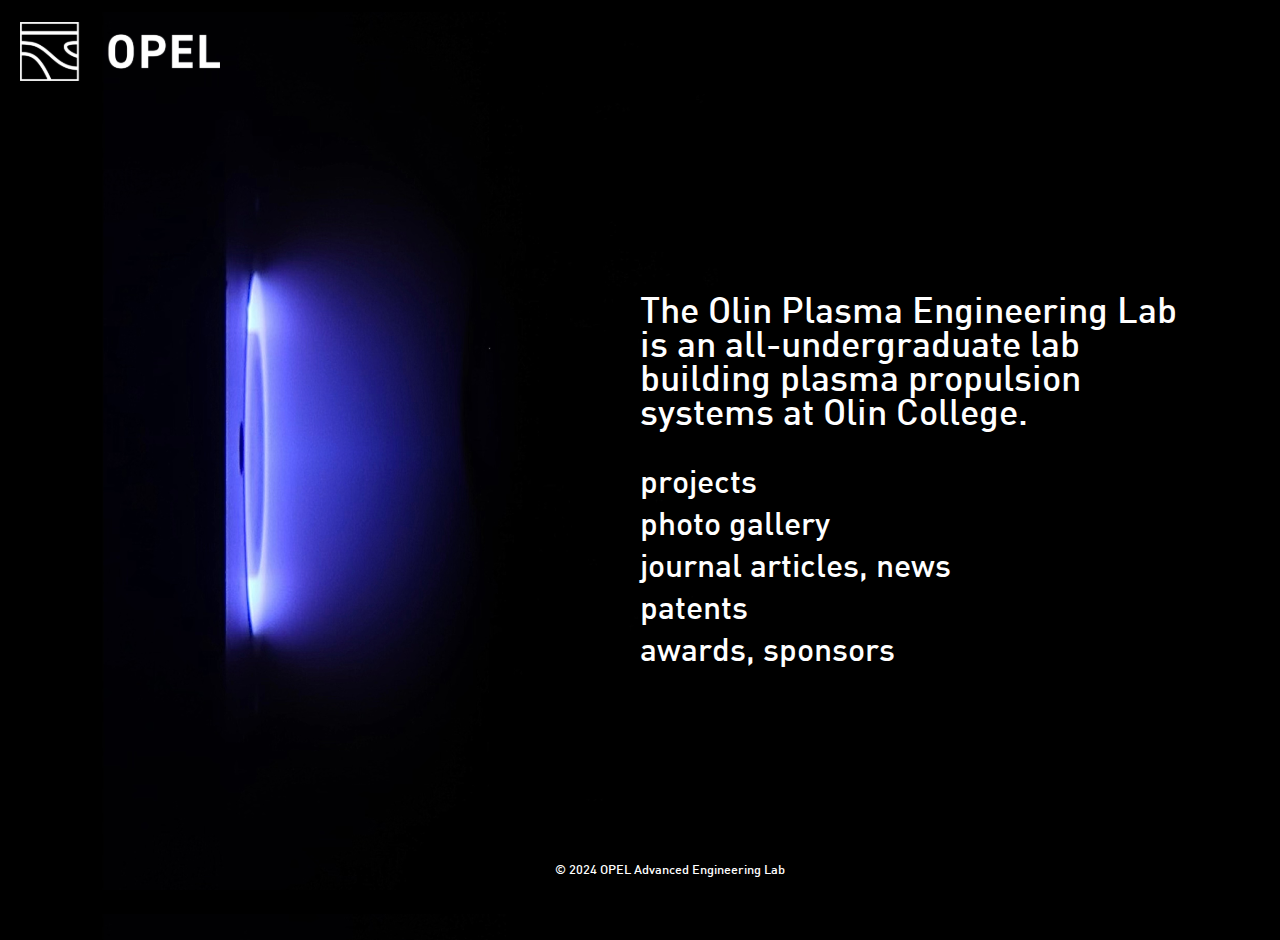
==== index.html @ 8bec4253 "Launch version of website homepage: UI/UX, responsiveness, and key elements." ====
<!DOCTYPE html>
<html lang="en">
  <head>
    <meta charset="UTF-8" />
    <meta name="viewport" content="width=device-width, initial-scale=1.0" />
    <title>OPEL Advanced Engineering Lab</title>
    <link rel="stylesheet" href="styles.css" />
    <link rel="preconnect" href="https://fonts.googleapis.com" />
    <link rel="preconnect" href="https://fonts.gstatic.com" crossorigin />
    <link
      href="https://fonts.googleapis.com/css2?family=Roboto&display=swap"
      rel="stylesheet"
    />

    <style>
      /* Add your CSS here */
    </style>
  </head>
  <body>
    <div class="container">
      <div class="column collapse">
        <header>
          <h1><img src="img/header_white_transparent 2.svg" alt="" /></h1>
        </header>
      </div>
      <div class="column center">
        <header>
          <p class="introduction">
            The Olin Plasma Engineering Lab is an all-undergraduate lab building
            plasma propulsion systems at Olin College.
          </p>
        </header>
        <nav>
          <ul>
            <li><a href="#projects">projects</a></li>
            <li><a href="#photo-gallery">photo gallery</a></li>
            <li><a href="#journal-articles">journal articles, news</a></li>
            <li><a href="#patents">patents</a></li>
            <li><a href="#awards">awards, sponsors</a></li>
          </ul>
        </nav>
      </div>
    </div>

    <footer class="bottom">
      <p>© 2024 OPEL Advanced Engineering Lab</p>
    </footer>
    <script>
      // Add your JavaScript here
    </script>
  </body>
</html>
---- styles.css ----
@font-face {
  font-family: "DIN Medium Regular";
  src: URL("font/DIN Medium Regular.ttf") format("truetype");
}

body {
  font-family: "DIN Medium Regular", "Roboto", sans-serif;
  background-image: url("img/background_img.png");
  color: #000000;
  margin: 0;
  padding: 0;
  color: white;
  padding: 20px;
}

header {
  text-align: left;
}

header h1 {
  margin: 0;
  color: #09f;
}

nav ul {
  list-style: none;
  padding: 0;
  margin: 0; /* Ensure there's no default margin */
}

nav li {
  margin-bottom: 10px; /* Adds some space between list items */
}

nav a {
  text-decoration: none;
  color: white;
  position: relative; /* Essential for positioning the pseudo-element */
  display: inline; /* Change to inline or inline-block */
  padding: 0; /* Adjust padding as needed */
}

nav a::after {
  content: "";
  position: absolute;
  width: 0; /* Start with no underline visible */
  height: 2px; /* Thickness of the underline */
  bottom: -5px; /* Adjust vertical position as needed */
  left: 0;
  background-color: white; /* Color of the underline */
  transition: width 0.4s ease-out; /* Adjust for a smoother transition */
  transform: translateX(-50%);
  visibility: hidden; /* Hide by default */
}

nav a:hover::after {
  width: 100%; /* Extend to full width of the text */
  transform: translateX(0%);
  visibility: visible; /* Ensure it's visible on hover */
}

footer {
  text-align: center;
  padding: 10px;
  font-size: 0.8em;
}

.container {
  display: flex;
  flex-direction: column;
}

.column {
  display: flex;
  flex-direction: column;
  align-items: flex-start; /* Align items to the start (left) of the container */
  justify-content: center;
  height: 70vh;
  text-align: left;
  width: 100%;
}

.column p,
.column ul {
  width: 90%;
}

.column ul {
  list-style-type: none;
  width: 100%;
  font-size: 2em;
  line-height: 1em;
  font-weight: 50;
}

.column p {
  list-style-type: none;
  font-size: 2.25em;
}
/* Media query for screens wider than 600px */
@media (min-width: 600px) {
  .container {
    flex-direction: row; /* Change to row to make columns side by side */
  }

  .column {
    width: 50%; /* Adjust the width so each column takes up half the container */
    height: 100vh;
  }

  .collapse {
    height: 1px !important;
  }
}

.collapse {
  padding-top: 10px;
  height: 50px !important;
}
.bottom {
  position: absolute;
  bottom: 0; /* set the bottom to 0*/
  align-self: center !important;
  width: 100%;
}
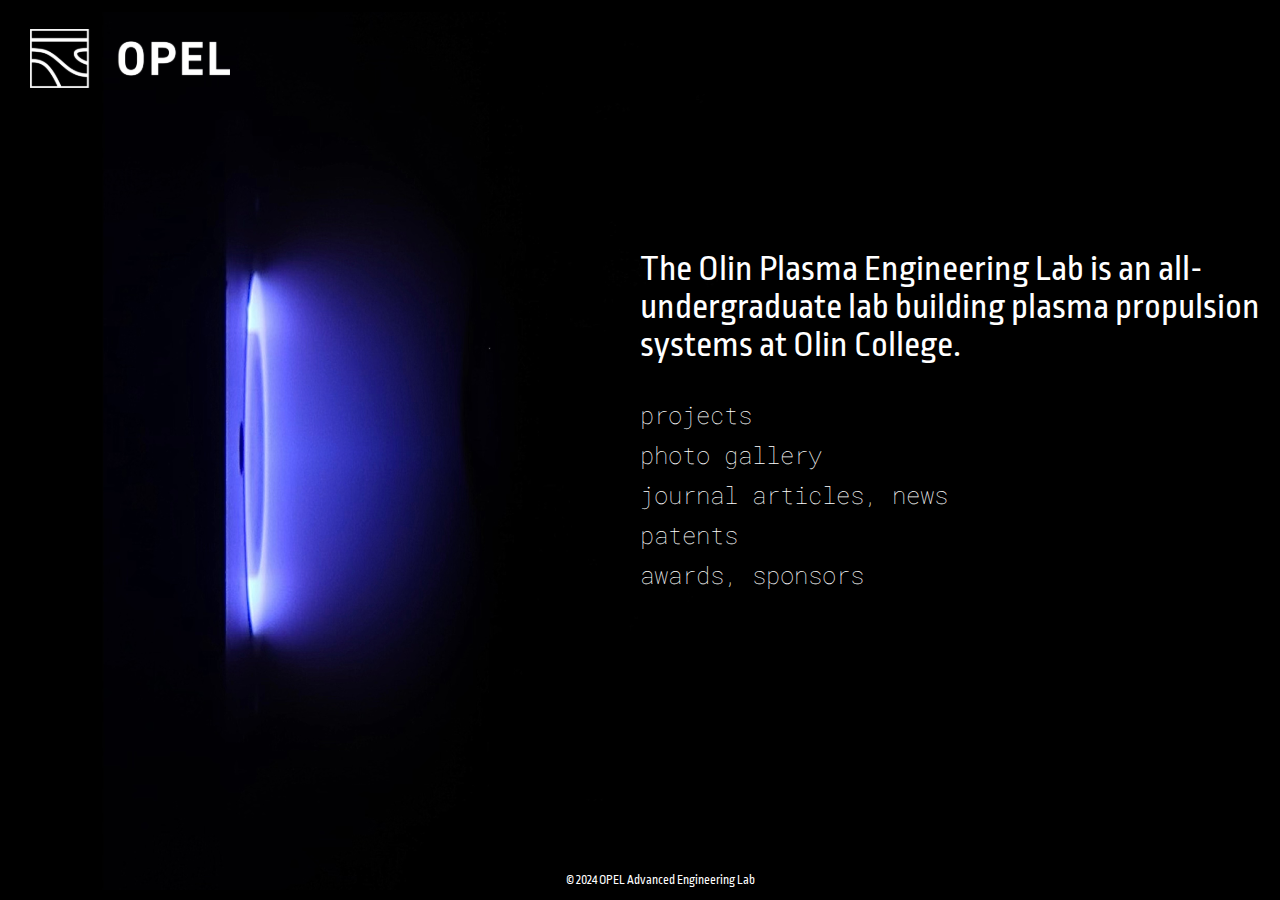
==== commit 9b30bc0a: "Added projects.html draft, responsive but need to add image for phone version." ====
--- a/index.html
+++ b/index.html
@@ -8,10 +8,21 @@
     <link rel="preconnect" href="https://fonts.googleapis.com" />
     <link rel="preconnect" href="https://fonts.gstatic.com" crossorigin />
     <link
-      href="https://fonts.googleapis.com/css2?family=Roboto&display=swap"
+      href="https://fonts.googleapis.com/css2?family=Courier+Prime&display=swap"
       rel="stylesheet"
     />
-
+    <link rel="preconnect" href="https://fonts.googleapis.com" />
+    <link rel="preconnect" href="https://fonts.gstatic.com" crossorigin />
+    <link
+      href="https://fonts.googleapis.com/css2?family=Courier+Prime&family=Ropa+Sans&display=swap"
+      rel="stylesheet"
+    />
+    <link rel="preconnect" href="https://fonts.googleapis.com" />
+    <link rel="preconnect" href="https://fonts.gstatic.com" crossorigin />
+    <link
+      href="https://fonts.googleapis.com/css2?family=Courier+Prime&family=Roboto+Mono:wght@500&family=Ropa+Sans&display=swap"
+      rel="stylesheet"
+    />
     <style>
       /* Add your CSS here */
     </style>
@@ -20,7 +31,7 @@
     <div class="container">
       <div class="column collapse">
         <header>
-          <h1><img src="img/header_white_transparent 2.svg" alt="" /></h1>
+          <img src="img/header_white_transparent 2.svg" alt="" class="logo" />
         </header>
       </div>
       <div class="column center">
@@ -32,11 +43,11 @@
         </header>
         <nav>
           <ul>
-            <li><a href="#projects">projects</a></li>
-            <li><a href="#photo-gallery">photo gallery</a></li>
-            <li><a href="#journal-articles">journal articles, news</a></li>
-            <li><a href="#patents">patents</a></li>
-            <li><a href="#awards">awards, sponsors</a></li>
+            <li><a href="projects.html">projects</a></li>
+            <li><a href="photo-gallery.html">photo gallery</a></li>
+            <li><a href="journal-articles.html">journal articles, news</a></li>
+            <li><a href="patents.html">patents</a></li>
+            <li><a href="awards.html">awards, sponsors</a></li>
           </ul>
         </nav>
       </div>
--- a/styles.css
+++ b/styles.css
@@ -1,70 +1,83 @@
+/* Font Faces */
 @font-face {
-  font-family: "DIN Medium Regular";
-  src: URL("font/DIN Medium Regular.ttf") format("truetype");
+  font-family: "DINLight";
+  src: url("fonts/DIN Light Regular.woff2") format("woff2"),
+    url("fonts/DIN Light Regular.woff") format("woff"),
+    url("fonts/DIN Light Regular.ttf") format("truetype");
 }
 
+/* Base Styles */
 body {
-  font-family: "DIN Medium Regular", "Roboto", sans-serif;
-  background-image: url("img/background_img.png");
-  color: #000000;
+  font-family: "DINLight", "Ropa Sans", "Courier Prime", sans-serif;
+  background-color: #000000;
   margin: 0;
-  padding: 0;
+  padding: 20px; /* Unified padding */
   color: white;
-  padding: 20px;
+  max-width: 100vw;
+  max-height: 100vh;
 }
 
 header {
   text-align: left;
 }
 
-header h1 {
-  margin: 0;
-  color: #09f;
+header p {
+  margin-top: 0 !important; /* Ensures no top margin for paragraphs inside header */
 }
 
+.logo {
+  padding: 10px;
+  max-height: 15vh;
+}
+
+/* Navigation Styles */
 nav ul {
   list-style: none;
   padding: 0;
-  margin: 0; /* Ensure there's no default margin */
+  margin: 0; /* Removes default margin */
+  width: 100% !important;
+  font-family: "Roboto Mono", "Helvetica Neue", Helvetica, Arial;
 }
 
 nav li {
-  margin-bottom: 10px; /* Adds some space between list items */
+  margin-bottom: 10px; /* Adds space between list items */
 }
 
 nav a {
   text-decoration: none;
   color: white;
-  position: relative; /* Essential for positioning the pseudo-element */
-  display: inline; /* Change to inline or inline-block */
-  padding: 0; /* Adjust padding as needed */
+  position: relative; /* Required for pseudo-element positioning */
+  display: inline; /* Adjusted to 'inline' for better flow */
+  padding: 0; /* Reset padding */
 }
 
 nav a::after {
   content: "";
   position: absolute;
-  width: 0; /* Start with no underline visible */
-  height: 2px; /* Thickness of the underline */
-  bottom: -5px; /* Adjust vertical position as needed */
+  width: 0; /* Initially hidden underline */
+  height: 2px;
+  bottom: -5px;
   left: 0;
-  background-color: white; /* Color of the underline */
-  transition: width 0.4s ease-out; /* Adjust for a smoother transition */
+  background-color: white;
+  transition: width 0.4s ease-out;
   transform: translateX(-50%);
-  visibility: hidden; /* Hide by default */
+  visibility: hidden; /* Hidden by default */
 }
 
 nav a:hover::after {
-  width: 100%; /* Extend to full width of the text */
+  width: 100%; /* Full width on hover */
   transform: translateX(0%);
-  visibility: visible; /* Ensure it's visible on hover */
+  visibility: visible; /* Makes underline visible on hover */
 }
 
+/* Footer Styles */
 footer {
   text-align: center;
-  padding: 10px;
+  /* padding: 10px; */
   font-size: 0.8em;
 }
 
+/* Layout Styles */
 .container {
   display: flex;
   flex-direction: column;
@@ -73,7 +86,7 @@
 .column {
   display: flex;
   flex-direction: column;
-  align-items: flex-start; /* Align items to the start (left) of the container */
+  align-items: flex-start; /* Align items to the start */
   justify-content: center;
   height: 70vh;
   text-align: left;
@@ -82,44 +95,42 @@
 
 .column p,
 .column ul {
-  width: 90%;
+  width: 100%;
 }
 
-.column ul {
+.column nav ul {
   list-style-type: none;
-  width: 100%;
-  font-size: 2em;
-  line-height: 1em;
+  font-size: 1.5em;
+  line-height: 1.25em;
   font-weight: 50;
 }
 
 .column p {
-  list-style-type: none;
   font-size: 2.25em;
 }
-/* Media query for screens wider than 600px */
+
+/* Responsive Design Adjustments */
 @media (min-width: 600px) {
+  body {
+    background-image: url("img/background_img.png"); /* Background image for wider screens */
+  }
   .container {
-    flex-direction: row; /* Change to row to make columns side by side */
+    flex-direction: row; /* Columns side by side */
   }
-
   .column {
-    width: 50%; /* Adjust the width so each column takes up half the container */
-    height: 100vh;
-  }
-
-  .collapse {
-    height: 1px !important;
+    width: 50%; /* Adjust column width */
+    height: 90vh;
   }
 }
 
 .collapse {
-  padding-top: 10px;
-  height: 50px !important;
+  padding-top: 15px;
+  height: 50px !important; /* Adjusted height */
 }
+
 .bottom {
   position: absolute;
-  bottom: 0; /* set the bottom to 0*/
+  bottom: 0;
   align-self: center !important;
   width: 100%;
 }
